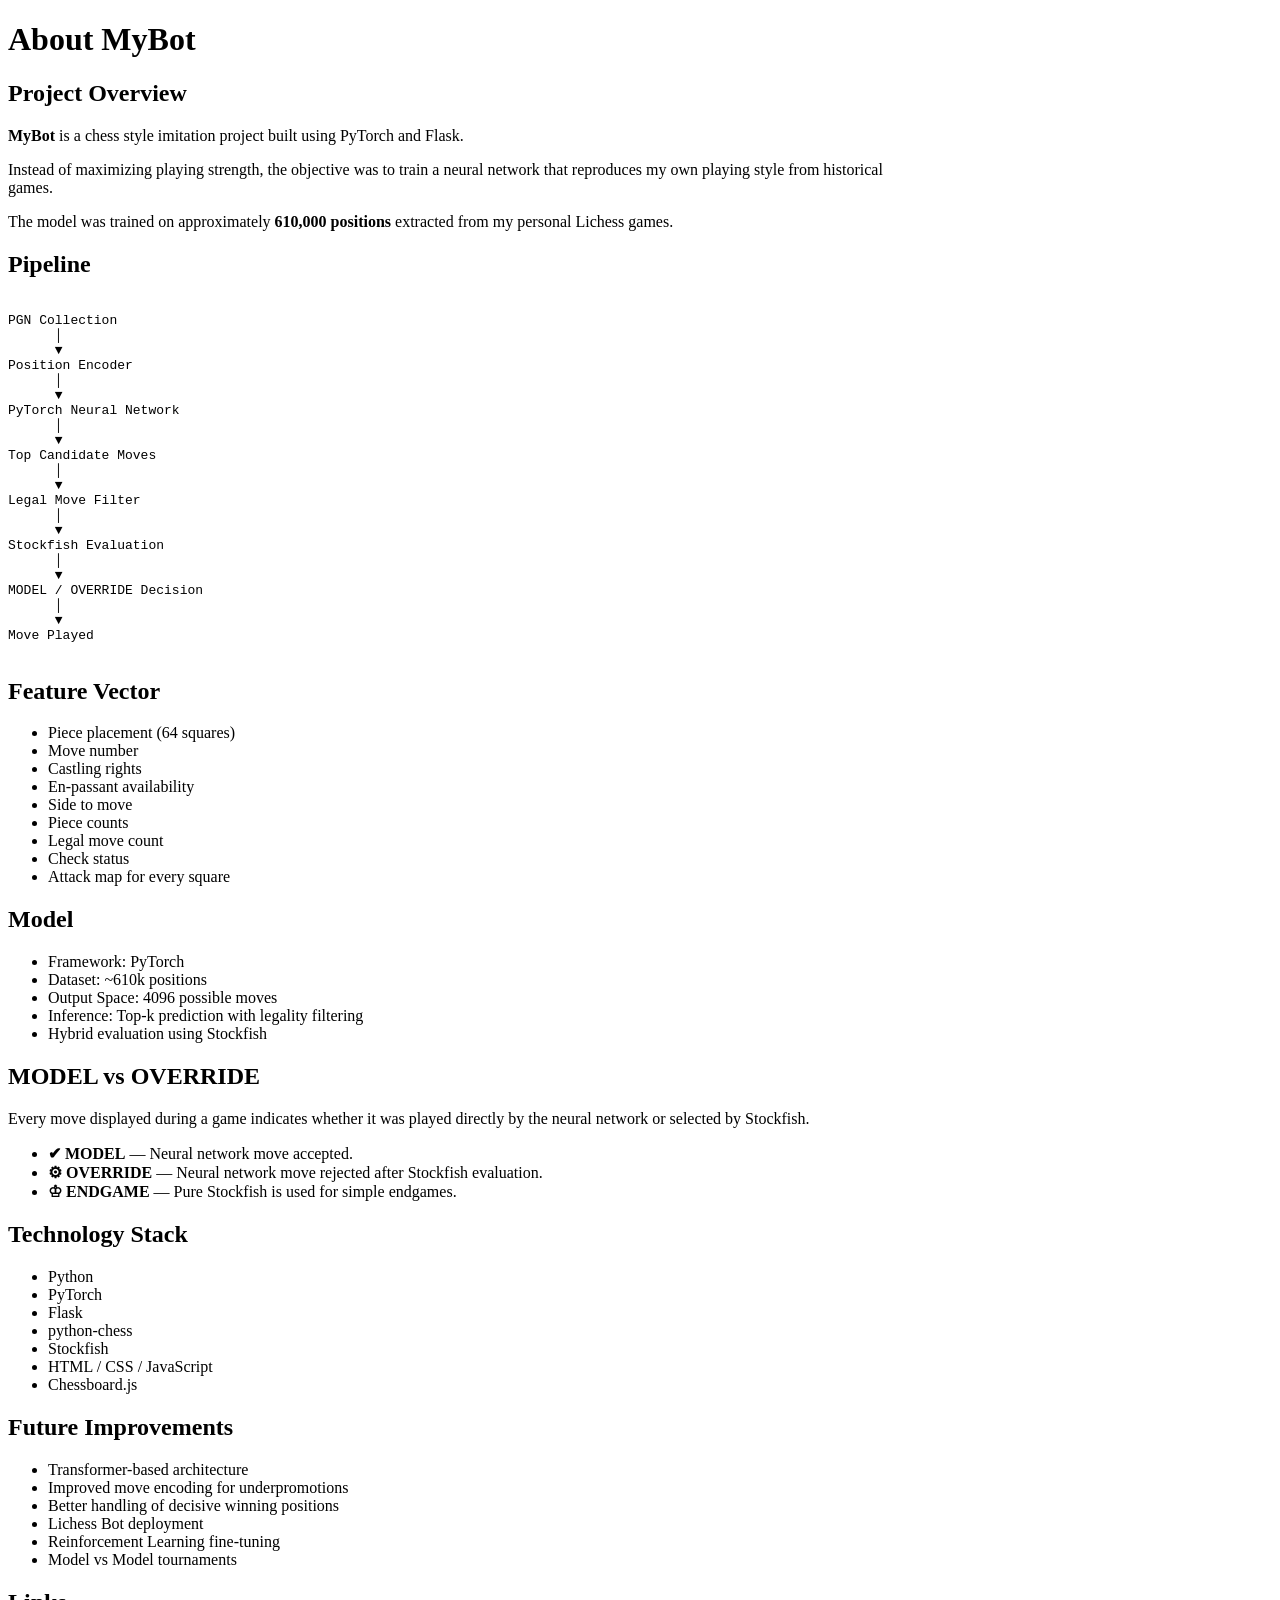
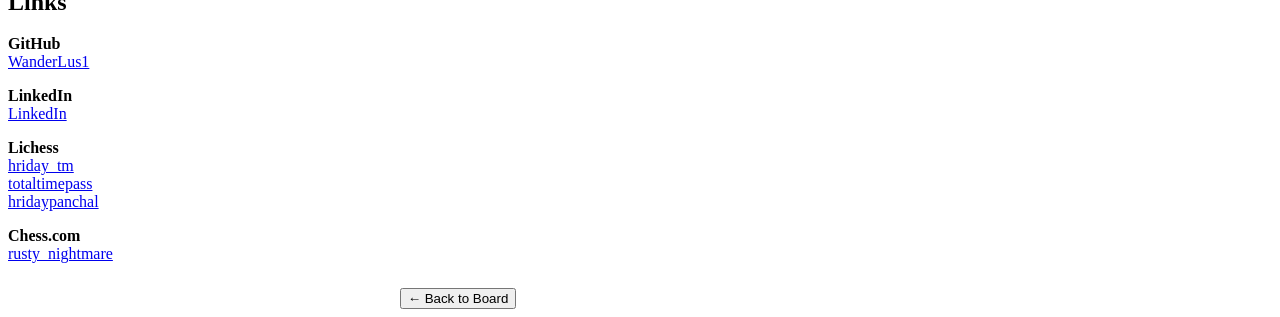
==== templates/about.html @ 5820c15d "Clean project commit without binaries" ====
<!DOCTYPE html>
<html lang="en">

<head>

    <meta charset="UTF-8">

    <title>About • MyBot</title>

    <link rel="stylesheet" href="{{ url_for('static', filename='css/style.css') }}">

</head>

<body>

<h1>About MyBot</h1>

<div id="main-container">

    <div id="side-panel" style="width:900px;max-width:95%;">

        <div class="panel">

            <h2>Project Overview</h2>

            <p>

                <strong>MyBot</strong> is a chess style imitation project built using
                PyTorch and Flask.

            </p>

            <p>

                Instead of maximizing playing strength, the objective was to train a
                neural network that reproduces my own playing style from historical
                games.

            </p>

            <p>

                The model was trained on approximately <strong>610,000 positions</strong>
                extracted from my personal Lichess games.

            </p>

        </div>


        <div class="panel">

            <h2>Pipeline</h2>

<pre>

PGN Collection
      │
      ▼
Position Encoder
      │
      ▼
PyTorch Neural Network
      │
      ▼
Top Candidate Moves
      │
      ▼
Legal Move Filter
      │
      ▼
Stockfish Evaluation
      │
      ▼
MODEL / OVERRIDE Decision
      │
      ▼
Move Played

</pre>

        </div>


        <div class="panel">

            <h2>Feature Vector</h2>

            <ul>

                <li>Piece placement (64 squares)</li>

                <li>Move number</li>

                <li>Castling rights</li>

                <li>En-passant availability</li>

                <li>Side to move</li>

                <li>Piece counts</li>

                <li>Legal move count</li>

                <li>Check status</li>

                <li>Attack map for every square</li>

            </ul>

        </div>


        <div class="panel">

            <h2>Model</h2>

            <ul>

                <li>Framework: PyTorch</li>

                <li>Dataset: ~610k positions</li>

                <li>Output Space: 4096 possible moves</li>

                <li>Inference: Top-k prediction with legality filtering</li>

                <li>Hybrid evaluation using Stockfish</li>

            </ul>

        </div>


        <div class="panel">

            <h2>MODEL vs OVERRIDE</h2>

            <p>

                Every move displayed during a game indicates whether it was played
                directly by the neural network or selected by Stockfish.

            </p>

            <ul>

                <li><strong>✔ MODEL</strong> — Neural network move accepted.</li>

                <li><strong>⚙ OVERRIDE</strong> — Neural network move rejected after
                Stockfish evaluation.</li>

                <li><strong>♔ ENDGAME</strong> — Pure Stockfish is used for simple
                endgames.</li>

            </ul>

        </div>


        <div class="panel">

            <h2>Technology Stack</h2>

            <ul>

                <li>Python</li>

                <li>PyTorch</li>

                <li>Flask</li>

                <li>python-chess</li>

                <li>Stockfish</li>

                <li>HTML / CSS / JavaScript</li>

                <li>Chessboard.js</li>

            </ul>

        </div>


        <div class="panel">

            <h2>Future Improvements</h2>

            <ul>

                <li>Transformer-based architecture</li>

                <li>Improved move encoding for underpromotions</li>

                <li>Better handling of decisive winning positions</li>

                <li>Lichess Bot deployment</li>

                <li>Reinforcement Learning fine-tuning</li>

                <li>Model vs Model tournaments</li>

            </ul>

        </div>


        <div class="panel">

            <h2>Links</h2>

            <p>

                <strong>GitHub</strong><br>
                <a href="https://github.com/WanderLus1">WanderLus1</a>

            </p>

            <p>

                <strong>LinkedIn</strong><br>
                <a href="https://www.linkedin.com/in/hriday-panchal-b85997370/">LinkedIn</a>

            </p>

            <p>

                <strong>Lichess</strong><br>
                <a href="https://lichess.org/@/hriday_tm">hriday_tm</a><br>
                <a href="https://lichess.org/@/totaltimepass">totaltimepass</a><br>
                <a href="https://lichess.org/@/hridaypanchal">hridaypanchal</a>

            </p>

            <p>

                <strong>Chess.com</strong><br>
                <a href="https://www.chess.com/member/rusty_nightmare">rusty_nightmare</a>

            </p>

        </div>

        <div style="text-align:center;margin-top:25px;">

            <button onclick="window.location.href='/'">

                ← Back to Board

            </button>

        </div>

    </div>

</div>

</body>

</html>
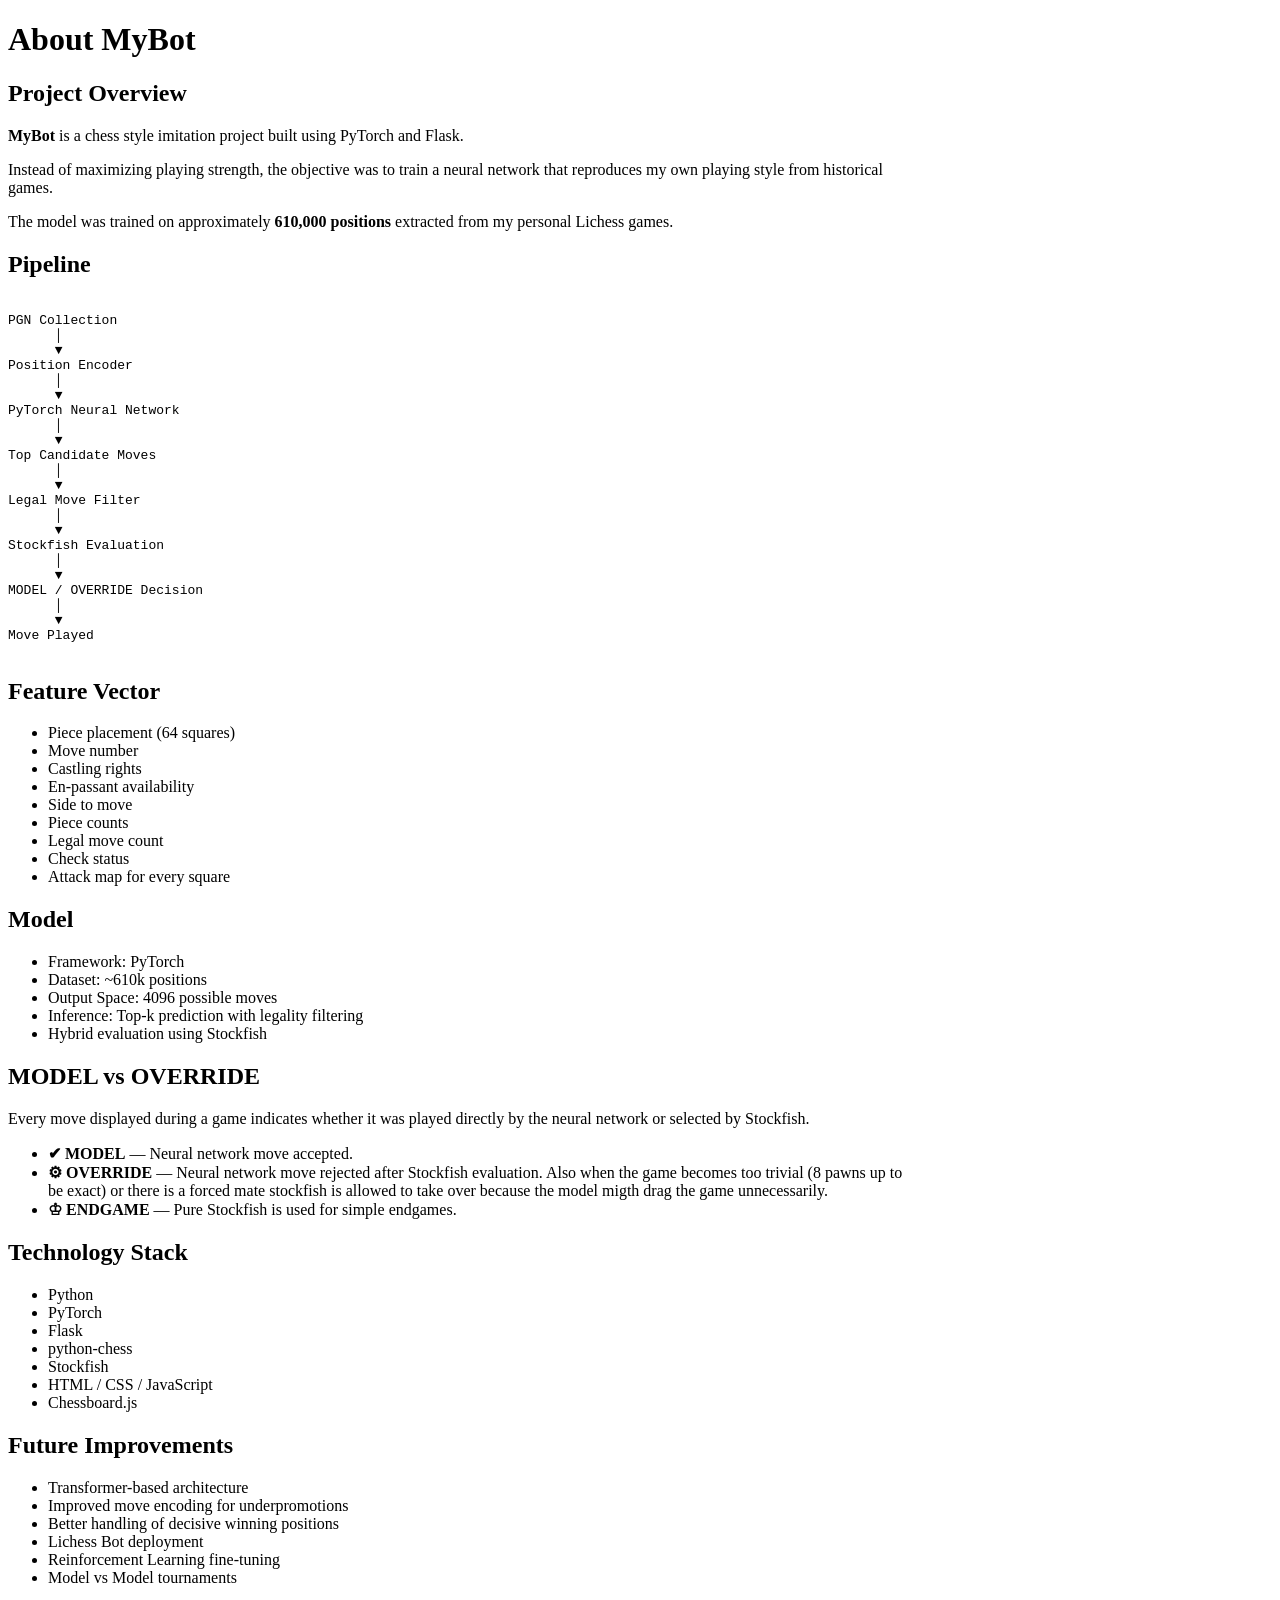
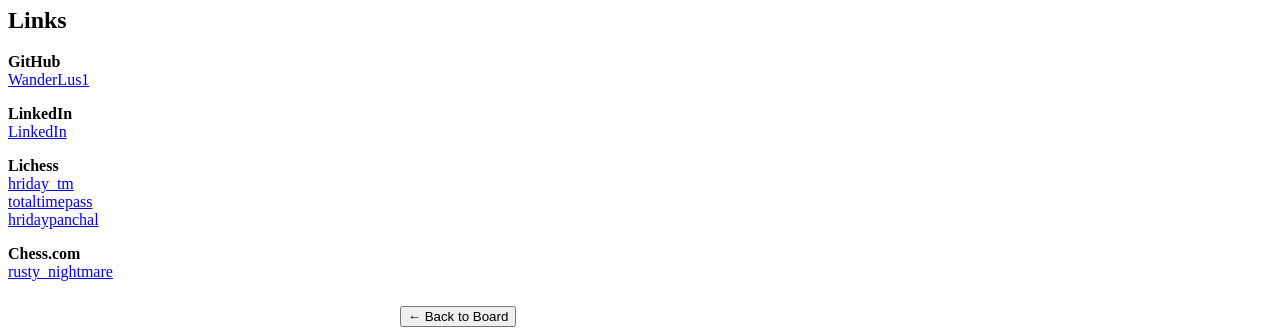
==== commit f44fb4d4: "updated about page" ====
--- a/templates/about.html
+++ b/templates/about.html
@@ -148,7 +148,7 @@
                 <li><strong>✔ MODEL</strong> — Neural network move accepted.</li>
 
                 <li><strong>⚙ OVERRIDE</strong> — Neural network move rejected after
-                Stockfish evaluation.</li>
+                Stockfish evaluation. Also when the game becomes too trivial (8 pawns up to be exact) or there is a forced mate stockfish is allowed to take over because the model migth drag the game unnecessarily.</li>
 
                 <li><strong>♔ ENDGAME</strong> — Pure Stockfish is used for simple
                 endgames.</li>
